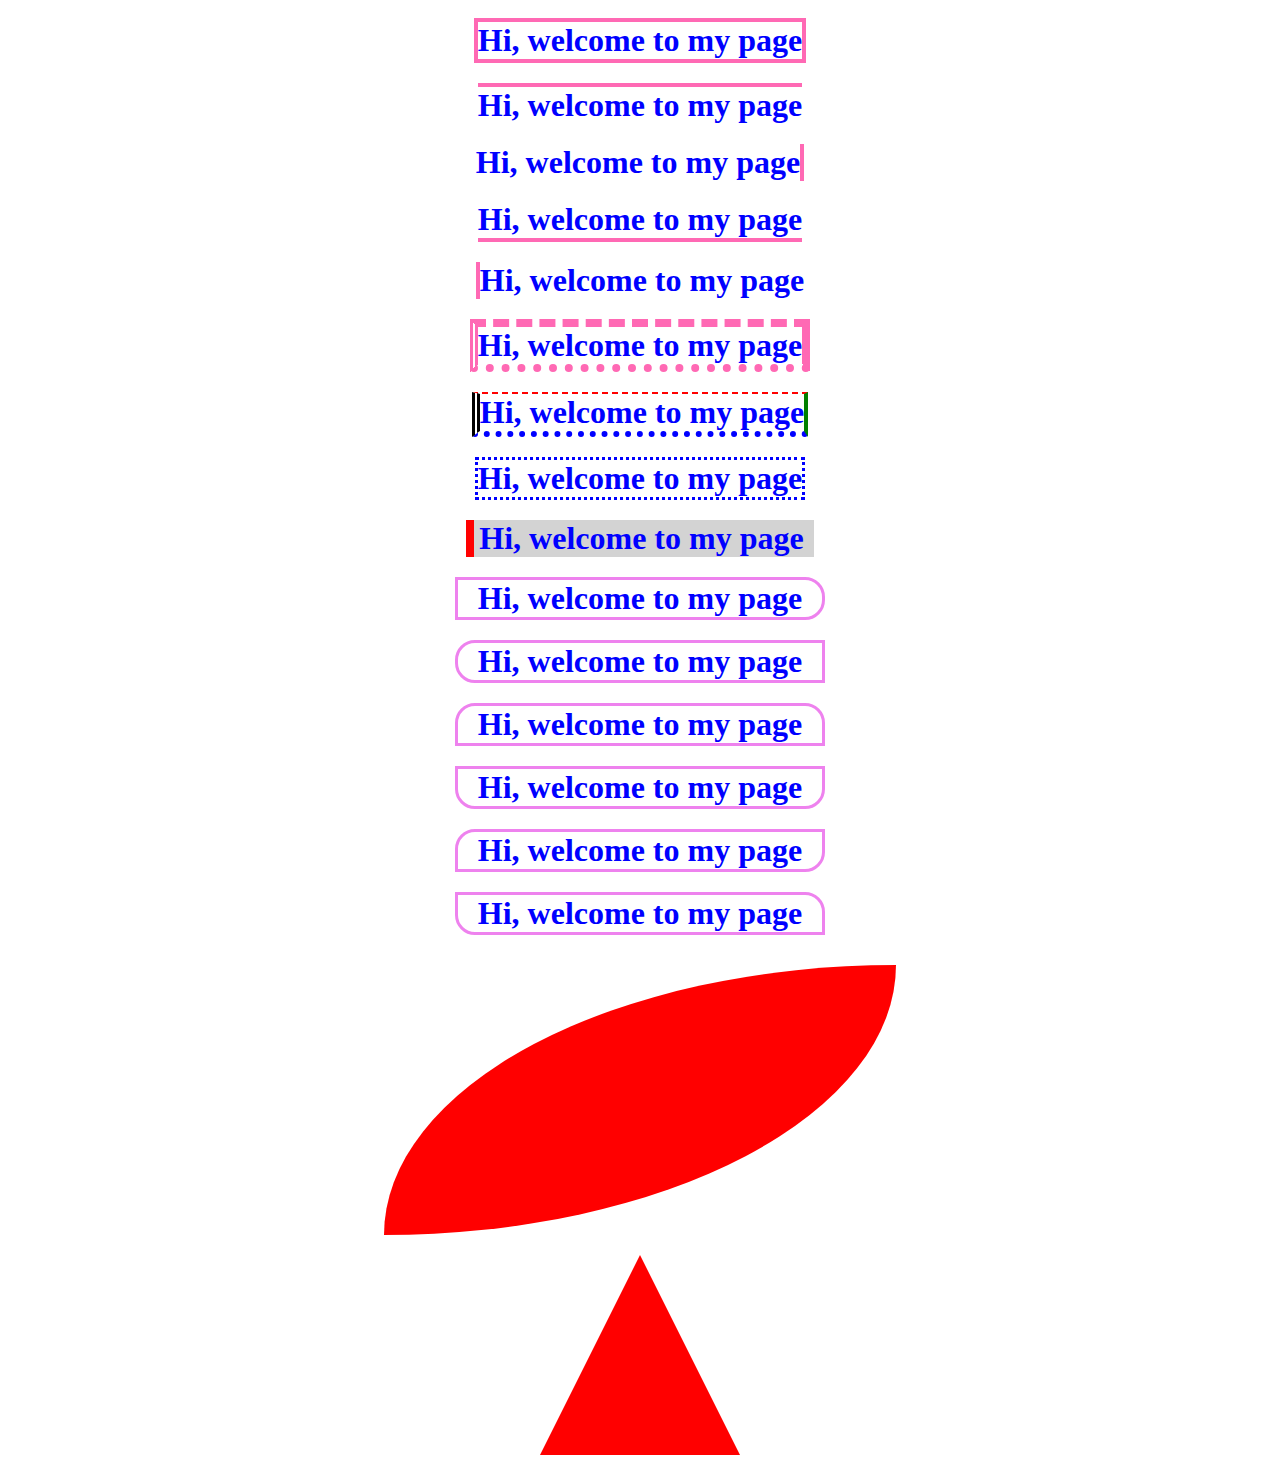
==== borders.html @ b044929e "borders esmalisatud" ====
<!DOCTYPE html>
<html lang="en">

    <head>
        <meta charset="UTF-8">
        <meta name="viewport" content="width=device-width, initial-scale=1.0">
        <link rel="stylesheet" href="../style.css">
        <link rel="icon"
            href="https://meedia.svenpetrov.ee/file/SPWebImages/SP_r_r_600x600_favicon-dropshadow_innerglow.png" />
        <title>CSS | Borders</title>

        <style>
            section {
                text-align: center;
            }

            h1 {
                /* padding: 5px 10px;  */
                display: inline-block;
                margin: 10px 0px;
            }

            .all {
                border: hotpink 4px solid;
            }

            .top {
                border-top: solid 4px hotpink;
            }

            .right {
                border-right: solid 4px hotpink;
            }

            .bottom {
                border-bottom: solid 4px hotpink;
            }

            .left {
                border-left: solid 4px hotpink;
            }

            .all-mixed {
                border: 8px hotpink;
                border-style: dashed solid dotted double;
            }
            
            .mixed-colors {
                border-style: dashed solid dotted double;
                border-width: 2px 4px 6px 8px;
                border-color: red green blue black;

            }

            .simple {
                border-style: dotted;
            }

            .nice {
                border-left: 8px solid red;
                background-color: lightgrey;
            }
            h1.nice {
                padding-left: 5px;
                padding-right: 10px;
            }

            .border {
                border: solid 3px violet;
                padding: 0 20px;
            }

            .radius-right {
                border-radius: 0px 20px 20px 0px;
            }
            .radius-left {
                border-radius: 20px 0px 0px 20px;
            }
            
            .radius-top {
                border-radius: 20px 20px 0px 0px;
            }
            .radius-bottom {
                border-radius: 0px 0px 20px 20px;
            }
            
            .radius-left-right {
                border-radius: 20px 0px 20px 0px;
            }
            .radius-right-left {
                border-radius: 0px 20px 0px 20px;
            }

            .div-forming {
                width: 40vw;
                height: 30vh;
                margin: 20px auto 10px;
                background: red;
                border-radius: 100% 0% 100% 0%;
            }
            
            .triangle-up {
                width: 0;
                height: 0;
                margin: 20px auto 10px;

                border-left: 100px solid transparent;
                border-right: 100px solid transparent;
                border-bottom: 200px solid red;

            }

        </style>

    </head>

    <body>
        <section class="main-area">
            <!-- 
            * border placements:
            border: -> all 4 sides
            border- ... top, right, bottom, left:

            ===============

            * border-style: (10 variant)
            solid, dashed, dotted, double, groove, ridge, inset, outsed, hidden, none

            -> can even be mixed:
            border-style: top right bottom left;
            border-style: dotted dashed solid double;
            
            ===============

            * border-width: 1px;
                border-width: 5px 20px; 
                5px top and bottom, 20px on the sides

                border-width: 25px 10px 4px 35px;
                25px top, 10px right, 4px bottom and 35px left
            
            ================

            * border-color: hotpink;
                Note: If border-color is not set, it inherits the color of the element.

                border-color: red green blue yellow; 
                red top, green right, blue bottom and yellow left

            ================

            * EXAMPLES:
            selector {
                border-style: solid;
                border-width: 1px;
                border-color: hotpink;
            }

            selector-for-top-border {
                border-top-style: solid;
                border-top-width: 1px;
                border-top-color: hotpink;
            }

            ==================

            * border properties shorthand (order doesn't matter)
            border: style width color
            border: solid 2px hotpink;

            * Note: None of the OTHER CSS border properties will have ANY effect unless the border-style property is set!

            ==================

            Shorthands that works with all border properties:
            border-style | border-width | border-color | border-radius

            If the border-style property has four values:
                border-style: dotted solid double dashed;
                    top border is dotted
                    right border is solid
                    bottom border is double
                    left border is dashed

            If the border-style property has three values:
                border-style: dotted solid double;
                    top border is dotted
                    right and left borders are solid
                    bottom border is double
            
            If the border-style property has two values:
                border-style: dotted solid;
                    top and bottom borders are dotted
                    right and left borders are solid
            
            If the border-style property has one value:
                border-style: dotted;
                    all four borders are dotted

            ====================

         -->

            <div>
                <h1 class="all">Hi, welcome to my page</h1>
            </div>
            <div>
                <h1 class="top">Hi, welcome to my page</h1>
            </div>
            <div>
                <h1 class="right">Hi, welcome to my page</h1>
            </div>
            <div>
                <h1 class="bottom">Hi, welcome to my page</h1>
            </div>
            <div>
                <h1 class="left">Hi, welcome to my page</h1>
            </div>
            <div>
                <h1 class="all-mixed">Hi, welcome to my page</h1>
            </div>
            <div>
                <h1 class="mixed-colors">Hi, welcome to my page</h1>
            </div>
            <div>
                <h1 class="simple">Hi, welcome to my page</h1>
            </div>
            
            <h1 class="nice"> Hi, welcome to my page</h1>
            
            <section class="border-radius">
                <div>
                    <h1 class="border radius-right"> Hi, welcome to my page</h1>
                </div>
                <div>
                    <h1 class="border radius-left"> Hi, welcome to my page</h1>
                </div>
                <div>
                <div>
                    <h1 class="border radius-top"> Hi, welcome to my page</h1>
                </div>
                <div>
                    <h1 class="border radius-bottom"> Hi, welcome to my page</h1>
                </div>
                <div>
                    <h1 class="border radius-left-right"> Hi, welcome to my page</h1>
                </div>
                <div>
                    <h1 class="border radius-right-left"> Hi, welcome to my page</h1>
                </div>
                <div class="div-forming"></div>
                <div class="triangle-up"></div>
            </section>


        </section>
    </body>

</html>
---- style.css ----
h1 {
    color: blue;
}
h2 {color:red;}
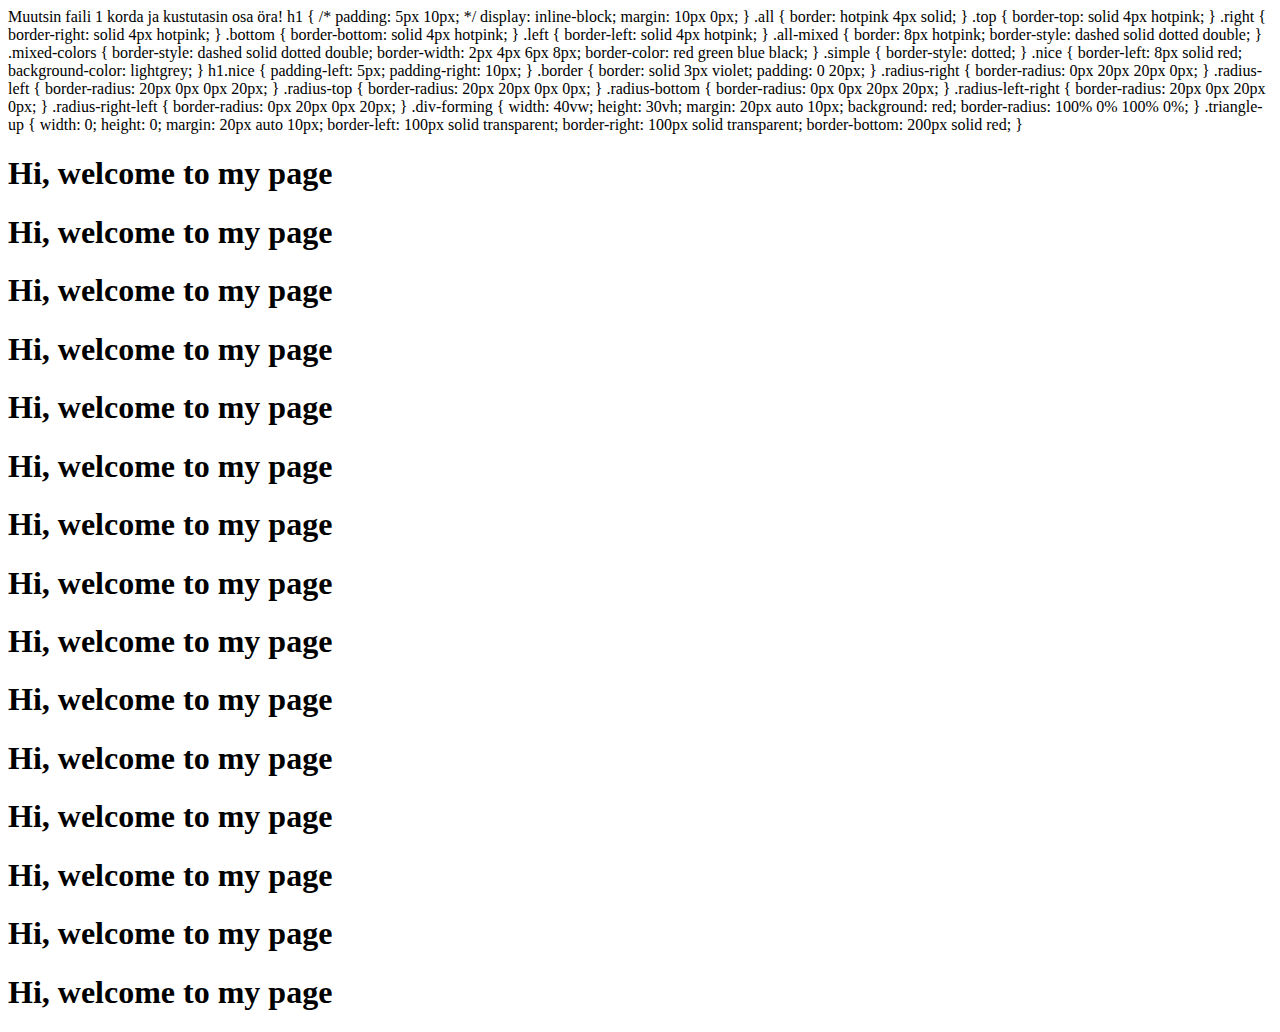
==== commit 786c843c: "borders muudetud 1" ====
--- a/borders.html
+++ b/borders.html
@@ -1,18 +1,7 @@
-<!DOCTYPE html>
-<html lang="en">
-
-    <head>
-        <meta charset="UTF-8">
-        <meta name="viewport" content="width=device-width, initial-scale=1.0">
-        <link rel="stylesheet" href="../style.css">
-        <link rel="icon"
-            href="https://meedia.svenpetrov.ee/file/SPWebImages/SP_r_r_600x600_favicon-dropshadow_innerglow.png" />
-        <title>CSS | Borders</title>
-
-        <style>
-            section {
-                text-align: center;
-            }
+
+
+Muutsin faili 1 korda ja kustutasin osa öra!
+
 
             h1 {
                 /* padding: 5px 10px;  */
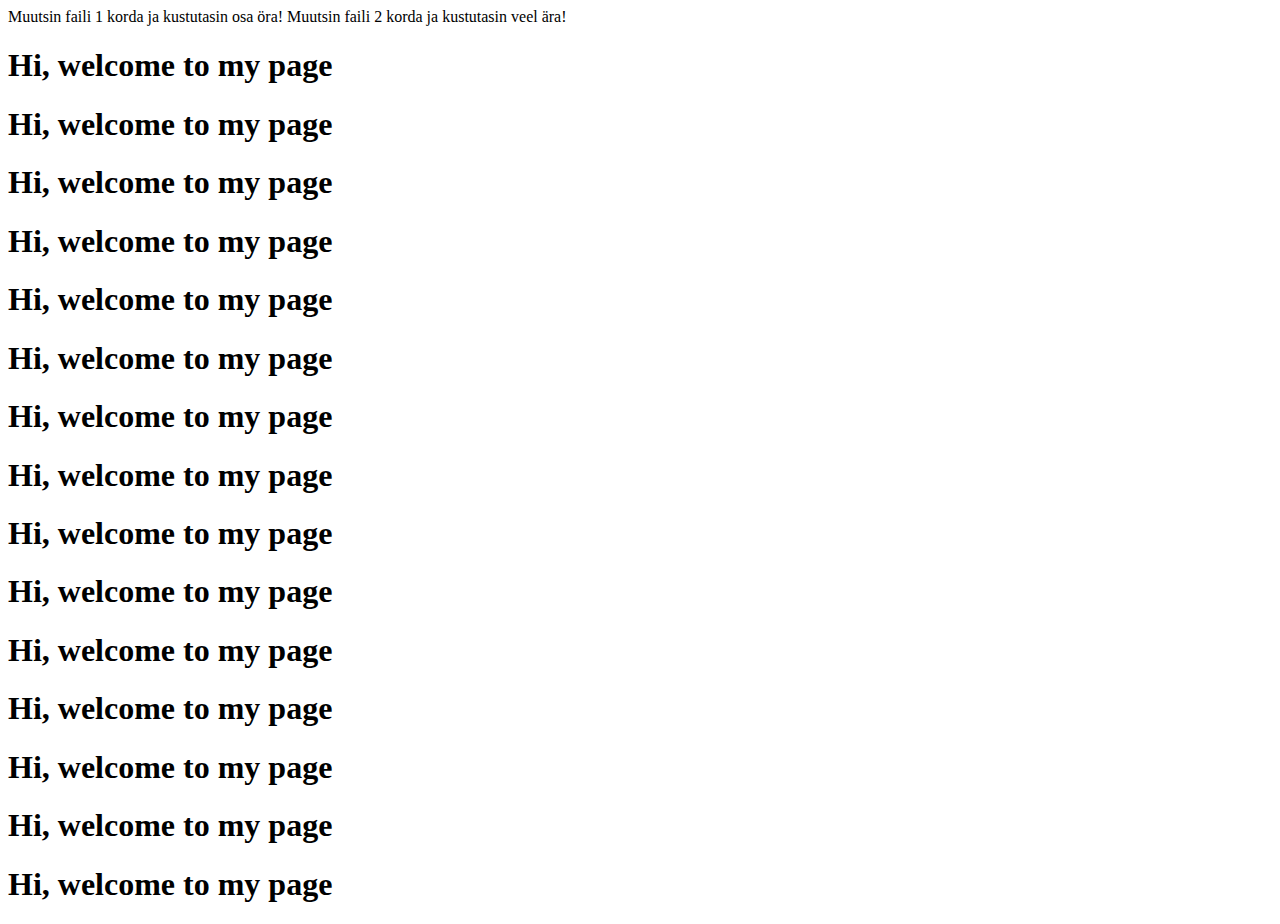
==== commit 78f906d1: "borders muudetud 2" ====
--- a/borders.html
+++ b/borders.html
@@ -3,101 +3,7 @@
 Muutsin faili 1 korda ja kustutasin osa öra!
 
 
-            h1 {
-                /* padding: 5px 10px;  */
-                display: inline-block;
-                margin: 10px 0px;
-            }
-
-            .all {
-                border: hotpink 4px solid;
-            }
-
-            .top {
-                border-top: solid 4px hotpink;
-            }
-
-            .right {
-                border-right: solid 4px hotpink;
-            }
-
-            .bottom {
-                border-bottom: solid 4px hotpink;
-            }
-
-            .left {
-                border-left: solid 4px hotpink;
-            }
-
-            .all-mixed {
-                border: 8px hotpink;
-                border-style: dashed solid dotted double;
-            }
-            
-            .mixed-colors {
-                border-style: dashed solid dotted double;
-                border-width: 2px 4px 6px 8px;
-                border-color: red green blue black;
-
-            }
-
-            .simple {
-                border-style: dotted;
-            }
-
-            .nice {
-                border-left: 8px solid red;
-                background-color: lightgrey;
-            }
-            h1.nice {
-                padding-left: 5px;
-                padding-right: 10px;
-            }
-
-            .border {
-                border: solid 3px violet;
-                padding: 0 20px;
-            }
-
-            .radius-right {
-                border-radius: 0px 20px 20px 0px;
-            }
-            .radius-left {
-                border-radius: 20px 0px 0px 20px;
-            }
-            
-            .radius-top {
-                border-radius: 20px 20px 0px 0px;
-            }
-            .radius-bottom {
-                border-radius: 0px 0px 20px 20px;
-            }
-            
-            .radius-left-right {
-                border-radius: 20px 0px 20px 0px;
-            }
-            .radius-right-left {
-                border-radius: 0px 20px 0px 20px;
-            }
-
-            .div-forming {
-                width: 40vw;
-                height: 30vh;
-                margin: 20px auto 10px;
-                background: red;
-                border-radius: 100% 0% 100% 0%;
-            }
-            
-            .triangle-up {
-                width: 0;
-                height: 0;
-                margin: 20px auto 10px;
-
-                border-left: 100px solid transparent;
-                border-right: 100px solid transparent;
-                border-bottom: 200px solid red;
-
-            }
+Muutsin faili 2 korda ja kustutasin veel ära!
 
         </style>
 
